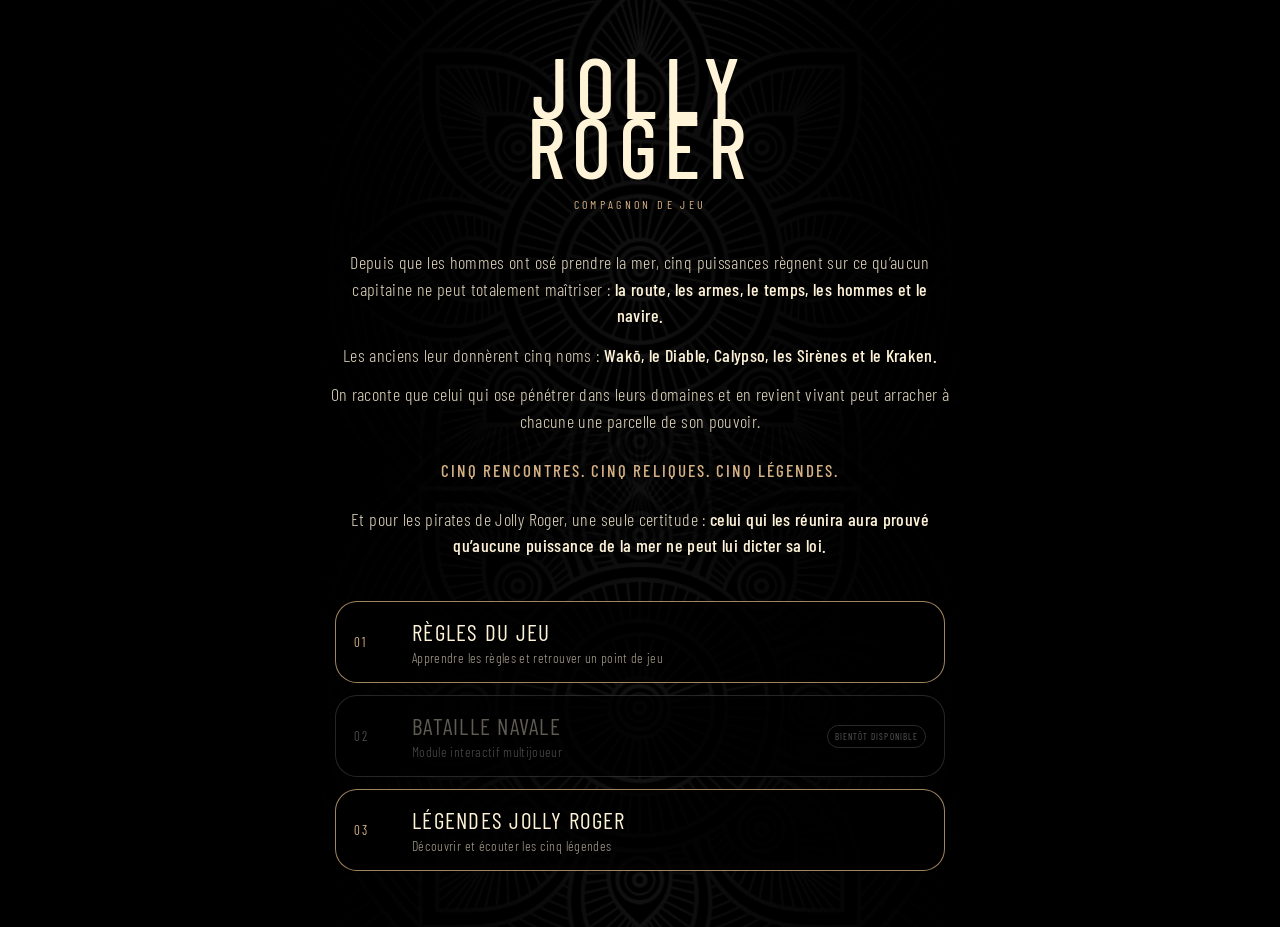
==== index.html @ dc623b6f "Add files via upload" ====
<!doctype html>
<html lang="fr">
<head>
<meta charset="utf-8">
<meta name="viewport" content="width=device-width,initial-scale=1,viewport-fit=cover">
<meta name="theme-color" content="#000000">
<title>Jolly Roger</title>
<link rel="stylesheet" href="assets/style.css">
</head>
<body>
<main class="home-page neutral-mandala">
  <div class="home-mandala home-mandala-top" aria-hidden="true"></div>
  <section class="home-inner">
    <header class="home-header">
      <p class="logo-placeholder" aria-label="Jolly Roger">JOLLY<br>ROGER</p>
      <p class="logo-note">COMPAGNON DE JEU</p>
    </header>

    <section class="intro-block" aria-label="Introduction">
      <p>Depuis que les hommes ont osé prendre la mer, cinq puissances règnent sur ce qu’aucun capitaine ne peut totalement maîtriser : <strong>la route, les armes, le temps, les hommes et le navire.</strong></p>
      <p>Les anciens leur donnèrent cinq noms : <strong>Wakō, le Diable, Calypso, les Sirènes et le Kraken.</strong></p>
      <p>On raconte que celui qui ose pénétrer dans leurs domaines et en revient vivant peut arracher à chacune une parcelle de son pouvoir.</p>
      <p class="intro-emphasis">CINQ RENCONTRES. CINQ RELIQUES. CINQ LÉGENDES.</p>
      <p>Et pour les pirates de Jolly Roger, une seule certitude : <strong>celui qui les réunira aura prouvé qu’aucune puissance de la mer ne peut lui dicter sa loi.</strong></p>
    </section>

    <nav class="main-actions" aria-label="Menu principal">
      <a class="main-action" href="regles/">
        <span class="action-number">01</span>
        <span class="action-copy"><strong>RÈGLES DU JEU</strong><small>Apprendre les règles et retrouver un point de jeu</small></span>
      </a>
      <div class="main-action disabled" aria-disabled="true">
        <span class="action-number">02</span>
        <span class="action-copy"><strong>BATAILLE NAVALE</strong><small>Module interactif multijoueur</small></span>
        <span class="soon">BIENTÔT DISPONIBLE</span>
      </div>
      <a class="main-action" href="legendes/">
        <span class="action-number">03</span>
        <span class="action-copy"><strong>LÉGENDES JOLLY ROGER</strong><small>Découvrir et écouter les cinq légendes</small></span>
      </a>
    </nav>
  </section>
  <div class="home-mandala home-mandala-bottom" aria-hidden="true"></div>
</main>
</body>
</html>
---- assets/style.css ----
@import url('https://fonts.googleapis.com/css2?family=Barlow+Condensed:wght@300;400;500;600&display=swap');

:root{
  --black:#000000;
  --ivory:#fff3d8;
  --sand:#d6b285;
  --brown:#7e4e24;
  --deep:#341f0f;
  --accent:#005c53;
}

*{box-sizing:border-box}

html,body{
  margin:0;
  width:100%;
  min-height:100%;
  background:var(--black);
  color:var(--ivory);
  font-family:"Barlow Condensed",Arial,sans-serif;
}

body{
  min-height:100svh;
  overflow-x:hidden;
}

/* ==========================================================
   PAGE LÉGENDE
   Trois zones indépendantes :
   1. mandala supérieur
   2. zone noire de lecture
   3. mandala inférieur
   Aucun décor ne passe sous le contenu.
   ========================================================== */

.legend-page{
  width:100%;
  min-height:100svh;
  height:100svh;
  display:grid;
  grid-template-rows:minmax(120px,1fr) auto minmax(120px,1fr);
  overflow:hidden;
  background:#000;
}

.mandala-zone{
  overflow:hidden;
  position:relative;
  background:#000;
}

.mandala-art{
  position:absolute;
  left:50%;
  transform:translateX(-50%);
  width:min(92vw,760px);
  aspect-ratio:921/700;
  background-repeat:no-repeat;
  background-size:100% 100%;
}

.mandala-zone.top .mandala-art{
  bottom:-6%;
  background-image:var(--top-art);
}

.mandala-zone.bottom .mandala-art{
  top:-6%;
  background-image:var(--bottom-art);
}

/* Zone centrale noire : aucun contour, aucune "carte".
   Elle existe seulement pour protéger la lisibilité. */
.content-zone{
  position:relative;
  z-index:2;
  width:min(88vw,660px);
  margin:0 auto;
  padding:20px 0 18px;
  background:#000;
  text-align:center;
}

.kicker{
  margin:0 0 8px;
  font-size:clamp(13px,1.8vw,17px);
  line-height:1;
  font-weight:300;
  letter-spacing:.20em;
  text-transform:uppercase;
}

.legend-title{
  margin:0;
  font-size:clamp(42px,6vw,62px);
  line-height:.98;
  font-weight:400;
  letter-spacing:.012em;
}

.accent-rule{
  display:none;
}

/* Lecteur : seul élément encadré */
.player{
  width:100%;
  min-height:78px;
  display:grid;
  grid-template-columns:56px 48px minmax(100px,1fr) 48px;
  gap:10px;
  align-items:center;
  padding:10px 16px;
  border:1px solid var(--sand);
  border-radius:26px;
  background:#000;
}

.play-button{
  width:54px;
  height:54px;
  padding:0;
  border:0;
  border-radius:50%;
  background:var(--ivory);
  display:grid;
  place-items:center;
  cursor:pointer;
  -webkit-appearance:none;
  appearance:none;
}

.play-icon{
  width:0;
  height:0;
  margin-left:4px;
  border-top:10px solid transparent;
  border-bottom:10px solid transparent;
  border-left:17px solid var(--deep);
}

.play-button[data-playing="true"] .play-icon{
  width:18px;
  height:22px;
  margin-left:0;
  border:0;
  background:
    linear-gradient(
      90deg,
      var(--deep) 0 32%,
      transparent 32% 68%,
      var(--deep) 68% 100%
    );
}

.time{
  color:var(--sand);
  font-size:18px;
  font-weight:400;
  font-variant-numeric:tabular-nums;
}

.seek{
  width:100%;
  height:24px;
  margin:0;
  background:transparent;
  cursor:pointer;
  -webkit-appearance:none;
  appearance:none;
}

.seek::-webkit-slider-runnable-track{
  height:3px;
  border-radius:999px;
  background:var(--ivory);
}

.seek::-webkit-slider-thumb{
  width:14px;
  height:14px;
  margin-top:-5.5px;
  border:0;
  border-radius:50%;
  background:var(--ivory);
  -webkit-appearance:none;
}

.seek::-moz-range-track{
  height:3px;
  border:0;
  border-radius:999px;
  background:var(--ivory);
}

.seek::-moz-range-thumb{
  width:14px;
  height:14px;
  border:0;
  border-radius:50%;
  background:var(--ivory);
}

/* Crédits */
.official{
  margin:27px 0 18px;
  color:var(--sand);
  font-size:14px;
  font-weight:400;
  letter-spacing:.09em;
  text-transform:uppercase;
}

.credits{
  font-size:17px;
  line-height:1.38;
  font-weight:300;
  letter-spacing:.035em;
}

.credits p{
  margin:1px 0;
}

.credits strong{
  font-weight:600;
}

.menu-link{
  display:inline-block;
  margin-top:20px;
  color:var(--sand);
  font-size:14px;
  font-weight:400;
  letter-spacing:.10em;
  text-transform:uppercase;
  text-decoration:none;
  border-bottom:1px solid var(--sand);
  padding-bottom:2px;
}

/* ==========================================================
   MOBILE
   Le contenu complet tient dans la hauteur visible.
   ========================================================== */

@media(max-width:600px){
  .legend-page{
    grid-template-rows:minmax(105px,1fr) auto minmax(105px,1fr);
  }

  .mandala-art{
    width:112vw;
    max-width:none;
  }

  .mandala-zone.top .mandala-art{
    bottom:-11%;
  }

  .mandala-zone.bottom .mandala-art{
    top:-11%;
  }

  .content-zone{
    width:91vw;
    padding:14px 0 13px;
  }

  .kicker{
    font-size:12px;
    margin-bottom:7px;
  }

  .legend-title{
    font-size:clamp(38px,10.5vw,50px);
  }

  .accent-rule{
    width:95px;
    margin:15px auto 17px;
  }

  .player{
    min-height:68px;
    grid-template-columns:48px 41px minmax(65px,1fr) 41px;
    gap:7px;
    padding:8px 11px;
    border-radius:23px;
  }

  .play-button{
    width:48px;
    height:48px;
  }

  .play-icon{
    border-top-width:9px;
    border-bottom-width:9px;
    border-left-width:15px;
  }

  .time{
    font-size:16px;
  }

  .official{
    margin:19px 0 12px;
    font-size:12px;
  }

  .credits{
    font-size:15px;
    line-height:1.32;
  }

  .menu-link{
    margin-top:14px;
    font-size:12px;
  }
}

/* Écrans peu hauts */
@media(max-height:760px){
  .legend-page{
    grid-template-rows:minmax(85px,1fr) auto minmax(85px,1fr);
  }

  .content-zone{
    padding-top:9px;
    padding-bottom:9px;
  }

  .legend-title{
    font-size:40px;
  }

  .accent-rule{
    margin:10px auto 12px;
  }

  .player{
    min-height:62px;
  }

  .official{
    margin:12px 0 8px;
  }

  .menu-link{
    margin-top:9px;
  }
}

/* ==========================================================
   MENU PRINCIPAL
   ========================================================== */

.menu-page{
  min-height:100svh;
  background:#000;
  display:grid;
  place-items:center;
  padding:42px 22px;
  text-align:center;
}

.menu-inner{
  width:min(88vw,500px);
}

.menu-brand{
  margin:0 0 12px;
  color:var(--sand);
  font-size:14px;
  font-weight:300;
  letter-spacing:.30em;
}

.menu-title{
  margin:0 0 45px;
  font-size:clamp(46px,8vw,62px);
  font-weight:300;
  letter-spacing:.07em;
}

.legend-links{
  border-top:1px solid rgba(126,78,36,.75);
}

.legend-links a{
  display:block;
  padding:20px 8px;
  border-bottom:1px solid rgba(126,78,36,.75);
  color:var(--ivory);
  font-size:clamp(26px,4.8vw,32px);
  font-weight:300;
  letter-spacing:.02em;
  text-decoration:none;
}

.menu-footer{
  margin-top:40px;
  color:var(--brown);
  font-size:12px;
  letter-spacing:.16em;
  text-transform:uppercase;
}

.legend-title{margin-bottom:44px;}
@media(max-width:600px){.legend-title{margin-bottom:32px;}}
@media(max-height:760px){.legend-title{margin-bottom:22px;}}

/* ==========================================================
   COMPAGNON JOLLY ROGER — ACCUEIL / RÈGLES
   ========================================================== */
.neutral-mandala{position:relative;isolation:isolate;background:#000;overflow:hidden}
.page-layer{position:relative;z-index:2}
.home-mandala{position:absolute;left:50%;z-index:0;width:min(1050px,125vw);aspect-ratio:921/700;transform:translateX(-50%);background:url('visuals/calypso-top.jpg') center/100% 100% no-repeat;filter:grayscale(1) brightness(1.7);opacity:.10;pointer-events:none}
.home-mandala-top{top:-250px}
.home-mandala-bottom{bottom:-300px;transform:translateX(-50%) rotate(180deg)}
.home-page{min-height:100svh;display:grid;place-items:center;padding:56px 22px}
.home-inner{position:relative;z-index:2;width:min(90vw,680px);text-align:center}
.home-header{margin-bottom:38px}
.logo-placeholder{margin:0;color:var(--ivory);font-size:clamp(54px,10vw,84px);font-weight:500;line-height:.72;letter-spacing:.09em}
.logo-note{margin:20px 0 0;color:var(--sand);font-size:12px;letter-spacing:.28em}
.intro-block{width:min(100%,620px);margin:0 auto 42px;font-size:18px;font-weight:300;line-height:1.48;letter-spacing:.02em;color:rgba(255,243,216,.86)}
.intro-block p{margin:0 0 13px}.intro-block strong{color:var(--ivory);font-weight:500}.intro-block .intro-emphasis{margin:23px 0;color:var(--sand);font-size:17px;font-weight:500;letter-spacing:.12em}
.main-actions{display:grid;gap:12px;width:min(100%,610px);margin:0 auto}
.main-action{min-height:82px;display:grid;grid-template-columns:44px 1fr auto;align-items:center;gap:14px;padding:13px 18px;border:1px solid rgba(214,178,133,.75);border-radius:22px;color:var(--ivory);text-decoration:none;text-align:left;background:rgba(0,0,0,.74)}
.action-number{color:var(--sand);font-size:13px;letter-spacing:.12em}.action-copy{min-width:0}.action-copy strong{display:block;font-size:23px;font-weight:400;letter-spacing:.055em}.action-copy small{display:block;margin-top:3px;color:rgba(255,243,216,.62);font-size:14px;font-weight:300;letter-spacing:.025em}.main-action.disabled{border-color:rgba(255,255,255,.15);color:rgba(255,243,216,.38)}.main-action.disabled .action-number,.main-action.disabled small{color:rgba(255,255,255,.28)}.soon{padding:5px 7px;border:1px solid rgba(255,255,255,.16);border-radius:999px;color:rgba(255,255,255,.35);font-size:9px;letter-spacing:.12em;white-space:nowrap}
.section-lead{width:min(100%,540px);margin:-24px auto 34px;color:rgba(255,243,216,.65);font-size:17px;font-weight:300;line-height:1.45;letter-spacing:.03em}
.back-home{display:inline-block;margin-top:34px;color:var(--sand);font-size:13px;letter-spacing:.10em;text-transform:uppercase;text-decoration:none;border-bottom:1px solid rgba(214,178,133,.6);padding-bottom:2px}
.rules-page{min-height:100svh;padding:54px 22px 80px;text-align:center}.rules-inner{width:min(92vw,720px);margin:0 auto}.rules-title{margin:0 0 38px;font-size:clamp(46px,8vw,64px);font-weight:300;letter-spacing:.06em}.rules-mode,.quick-help,.rules-preview{margin-top:42px}.mode-label{margin:0 0 14px;color:var(--sand);font-size:12px;letter-spacing:.20em}.rules-list{border-top:1px solid rgba(126,78,36,.65)}.rules-list a{display:grid;grid-template-columns:40px 1fr;align-items:center;padding:15px 8px;border-bottom:1px solid rgba(126,78,36,.65);color:var(--ivory);text-decoration:none;text-align:left}.rules-list span{color:var(--brown);font-size:12px}.rules-list strong{font-size:21px;font-weight:300;letter-spacing:.03em}.quick-grid{display:grid;grid-template-columns:repeat(4,1fr);gap:8px}.quick-grid a{display:grid;place-items:center;min-height:48px;padding:8px;border:1px solid rgba(214,178,133,.45);border-radius:14px;color:var(--ivory);font-size:12px;letter-spacing:.08em;text-decoration:none}.rules-preview{padding-top:12px}.rules-preview article{scroll-margin-top:18px;padding:25px 0;border-top:1px solid rgba(255,255,255,.10);text-align:left}.rules-preview article:last-of-type{border-bottom:1px solid rgba(255,255,255,.10)}.rules-preview h2{margin:0 0 8px;color:var(--ivory);font-size:21px;font-weight:400;letter-spacing:.05em}.rules-preview article p{margin:0;color:rgba(255,243,216,.60);font-size:16px;font-weight:300;line-height:1.45}.coming-page{min-height:100svh;display:grid;place-items:center;padding:40px 22px;text-align:center}.coming-inner{width:min(90vw,520px)}.coming-inner h1{margin:0 0 10px;font-size:clamp(48px,9vw,70px);font-weight:300}.coming-inner>p:not(.menu-brand){color:var(--sand);letter-spacing:.2em}.coming-inner>strong{display:block;margin-top:24px;color:rgba(255,255,255,.42);font-weight:400;letter-spacing:.16em}
@media(max-width:600px){.home-page{padding:38px 17px}.home-mandala{width:160vw;opacity:.085}.home-mandala-top{top:-150px}.home-mandala-bottom{bottom:-190px}.home-header{margin-bottom:30px}.intro-block{margin-bottom:34px;font-size:16px;line-height:1.42}.intro-block .intro-emphasis{font-size:15px}.main-action{grid-template-columns:32px 1fr;min-height:76px;padding:12px 14px;border-radius:20px}.action-copy strong{font-size:20px}.action-copy small{font-size:13px}.soon{grid-column:2;margin-top:-3px;justify-self:start}.rules-page{padding:40px 16px 65px}.quick-grid{grid-template-columns:repeat(2,1fr)}.section-lead{font-size:16px}.menu-page{position:relative;overflow:hidden}.menu-title{margin-bottom:38px}}
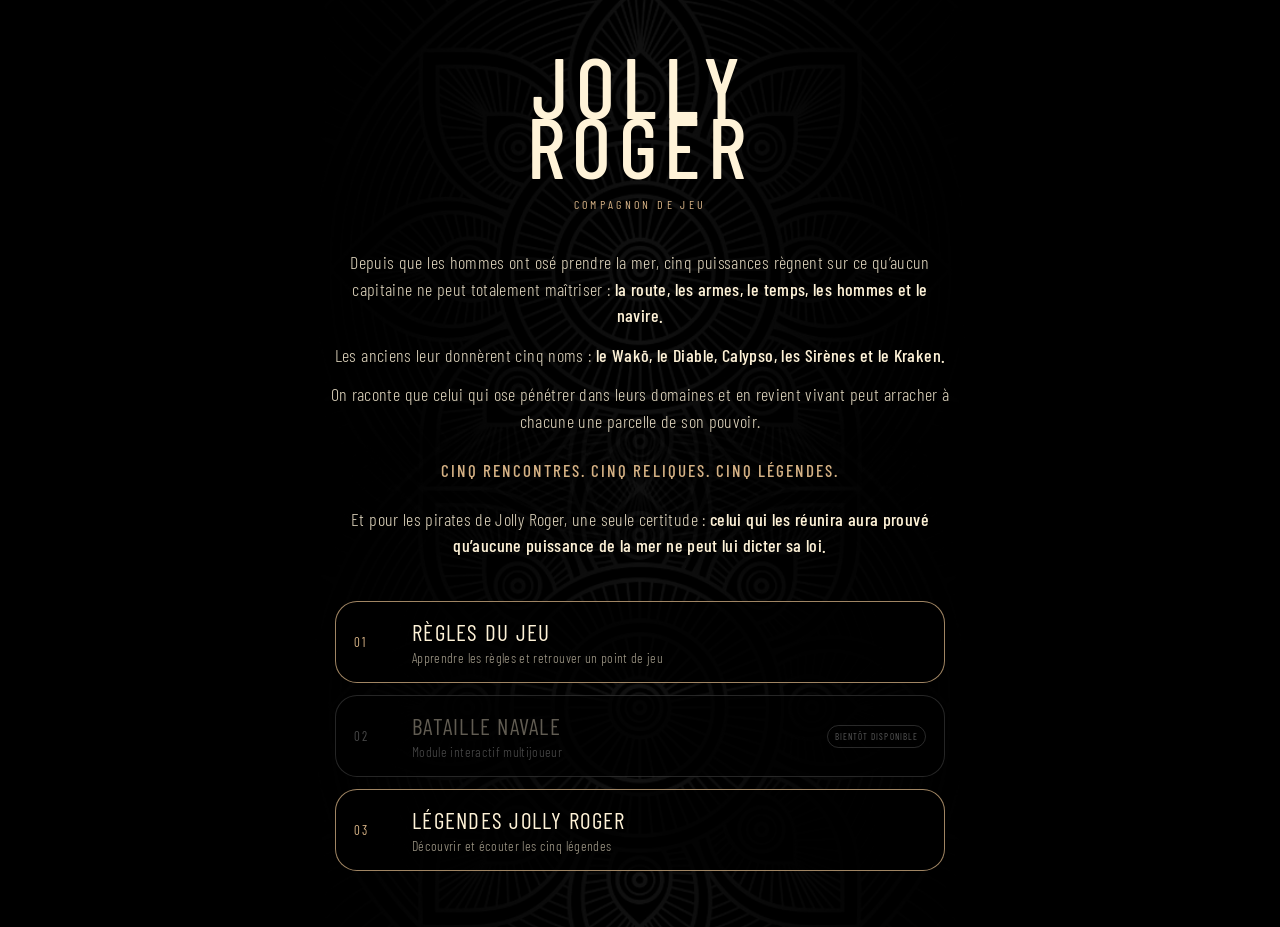
==== commit 72b05e8c: "Add files via upload" ====
--- a/index.html
+++ b/index.html
@@ -5,7 +5,7 @@
 <meta name="viewport" content="width=device-width,initial-scale=1,viewport-fit=cover">
 <meta name="theme-color" content="#000000">
 <title>Jolly Roger</title>
-<link rel="stylesheet" href="assets/style.css">
+<link rel="stylesheet" href="assets/style.css?v=4">
 </head>
 <body>
 <main class="home-page neutral-mandala">
@@ -18,7 +18,7 @@
 
     <section class="intro-block" aria-label="Introduction">
       <p>Depuis que les hommes ont osé prendre la mer, cinq puissances règnent sur ce qu’aucun capitaine ne peut totalement maîtriser : <strong>la route, les armes, le temps, les hommes et le navire.</strong></p>
-      <p>Les anciens leur donnèrent cinq noms : <strong>Wakō, le Diable, Calypso, les Sirènes et le Kraken.</strong></p>
+      <p>Les anciens leur donnèrent cinq noms : <strong>le Wakō, le Diable, Calypso, les Sirènes et le Kraken.</strong></p>
       <p>On raconte que celui qui ose pénétrer dans leurs domaines et en revient vivant peut arracher à chacune une parcelle de son pouvoir.</p>
       <p class="intro-emphasis">CINQ RENCONTRES. CINQ RELIQUES. CINQ LÉGENDES.</p>
       <p>Et pour les pirates de Jolly Roger, une seule certitude : <strong>celui qui les réunira aura prouvé qu’aucune puissance de la mer ne peut lui dicter sa loi.</strong></p>
--- a/assets/style.css
+++ b/assets/style.css
@@ -435,3 +435,23 @@
 .back-home{display:inline-block;margin-top:34px;color:var(--sand);font-size:13px;letter-spacing:.10em;text-transform:uppercase;text-decoration:none;border-bottom:1px solid rgba(214,178,133,.6);padding-bottom:2px}
 .rules-page{min-height:100svh;padding:54px 22px 80px;text-align:center}.rules-inner{width:min(92vw,720px);margin:0 auto}.rules-title{margin:0 0 38px;font-size:clamp(46px,8vw,64px);font-weight:300;letter-spacing:.06em}.rules-mode,.quick-help,.rules-preview{margin-top:42px}.mode-label{margin:0 0 14px;color:var(--sand);font-size:12px;letter-spacing:.20em}.rules-list{border-top:1px solid rgba(126,78,36,.65)}.rules-list a{display:grid;grid-template-columns:40px 1fr;align-items:center;padding:15px 8px;border-bottom:1px solid rgba(126,78,36,.65);color:var(--ivory);text-decoration:none;text-align:left}.rules-list span{color:var(--brown);font-size:12px}.rules-list strong{font-size:21px;font-weight:300;letter-spacing:.03em}.quick-grid{display:grid;grid-template-columns:repeat(4,1fr);gap:8px}.quick-grid a{display:grid;place-items:center;min-height:48px;padding:8px;border:1px solid rgba(214,178,133,.45);border-radius:14px;color:var(--ivory);font-size:12px;letter-spacing:.08em;text-decoration:none}.rules-preview{padding-top:12px}.rules-preview article{scroll-margin-top:18px;padding:25px 0;border-top:1px solid rgba(255,255,255,.10);text-align:left}.rules-preview article:last-of-type{border-bottom:1px solid rgba(255,255,255,.10)}.rules-preview h2{margin:0 0 8px;color:var(--ivory);font-size:21px;font-weight:400;letter-spacing:.05em}.rules-preview article p{margin:0;color:rgba(255,243,216,.60);font-size:16px;font-weight:300;line-height:1.45}.coming-page{min-height:100svh;display:grid;place-items:center;padding:40px 22px;text-align:center}.coming-inner{width:min(90vw,520px)}.coming-inner h1{margin:0 0 10px;font-size:clamp(48px,9vw,70px);font-weight:300}.coming-inner>p:not(.menu-brand){color:var(--sand);letter-spacing:.2em}.coming-inner>strong{display:block;margin-top:24px;color:rgba(255,255,255,.42);font-weight:400;letter-spacing:.16em}
 @media(max-width:600px){.home-page{padding:38px 17px}.home-mandala{width:160vw;opacity:.085}.home-mandala-top{top:-150px}.home-mandala-bottom{bottom:-190px}.home-header{margin-bottom:30px}.intro-block{margin-bottom:34px;font-size:16px;line-height:1.42}.intro-block .intro-emphasis{font-size:15px}.main-action{grid-template-columns:32px 1fr;min-height:76px;padding:12px 14px;border-radius:20px}.action-copy strong{font-size:20px}.action-copy small{font-size:13px}.soon{grid-column:2;margin-top:-3px;justify-self:start}.rules-page{padding:40px 16px 65px}.quick-grid{grid-template-columns:repeat(2,1fr)}.section-lead{font-size:16px}.menu-page{position:relative;overflow:hidden}.menu-title{margin-bottom:38px}}
+
+/* ==========================================================
+   RÈGLES V2 — lecture aérée et hiérarchisée
+   ========================================================== */
+.rules-content{margin-top:58px}
+.rule-chapter{scroll-margin-top:24px;padding:48px 0 52px;border-top:1px solid rgba(214,178,133,.26);text-align:left}
+.rule-chapter:last-child{border-bottom:1px solid rgba(214,178,133,.26)}
+.chapter-head{display:flex;align-items:baseline;gap:14px;margin-bottom:12px}
+.chapter-head>span{color:var(--brown);font-size:13px;letter-spacing:.14em}
+.chapter-head h2{margin:0;color:var(--ivory);font-size:clamp(28px,5vw,36px);font-weight:400;line-height:1.05;letter-spacing:.045em}
+.chapter-intro{max-width:620px;margin:0 0 30px;color:rgba(255,243,216,.66);font-size:18px;font-weight:300;line-height:1.45}
+.rule-block{margin:25px 0}.rule-block h3{margin:0 0 7px;color:var(--sand);font-size:13px;font-weight:500;letter-spacing:.16em}.rule-block p{margin:0;color:rgba(255,243,216,.82);font-size:17px;font-weight:300;line-height:1.46}.rule-block strong{font-weight:500;color:var(--ivory)}
+.rule-note{display:grid;grid-template-columns:130px 1fr;gap:16px;margin-top:30px;padding:16px 18px;border-left:2px solid var(--sand);background:rgba(214,178,133,.055)}.rule-note strong{color:var(--sand);font-size:12px;font-weight:500;letter-spacing:.13em}.rule-note span{color:rgba(255,243,216,.74);font-size:15px;font-weight:300;line-height:1.4}.rule-note.pending{border-left-color:rgba(255,243,216,.28);background:rgba(255,255,255,.035)}.rule-note.pending strong{color:rgba(255,243,216,.55)}
+.rule-steps{display:grid;gap:10px}.rule-steps>div{display:grid;grid-template-columns:34px 1fr;gap:13px;padding:14px 0;border-bottom:1px solid rgba(255,255,255,.075)}.rule-steps b{display:grid;place-items:center;width:28px;height:28px;border:1px solid rgba(214,178,133,.45);border-radius:50%;color:var(--sand);font-size:11px;font-weight:400}.rule-steps p{margin:0;color:rgba(255,243,216,.72);font-size:16px;font-weight:300;line-height:1.38}.rule-steps p strong{color:var(--ivory);font-weight:500;letter-spacing:.05em}
+.rule-tags{display:flex;flex-wrap:wrap;gap:7px;margin:0 0 12px}.rule-tags span{padding:5px 10px;border:1px solid rgba(214,178,133,.35);border-radius:999px;color:var(--ivory);font-size:12px;letter-spacing:.1em}
+.rule-equations{border-top:1px solid rgba(255,255,255,.08)}.rule-equations p{display:grid;grid-template-columns:minmax(145px,.9fr) 24px 1.2fr;align-items:center;gap:8px;margin:0;padding:12px 0;border-bottom:1px solid rgba(255,255,255,.08);font-size:15px}.rule-equations p>span{color:var(--brown);text-align:center}.rule-equations small{display:block;margin-top:3px;color:rgba(255,243,216,.54);font-size:13px;line-height:1.3}
+.resource-grid,.event-grid{display:grid;grid-template-columns:repeat(3,1fr);gap:10px;margin:8px 0 28px}.resource-grid>div,.event-grid>div{padding:17px 15px;border:1px solid rgba(214,178,133,.22);border-radius:16px}.resource-grid strong,.event-grid strong{color:var(--sand);font-size:13px;font-weight:500;letter-spacing:.11em}.resource-grid p,.event-grid p{margin:8px 0 0;color:rgba(255,243,216,.70);font-size:15px;font-weight:300;line-height:1.38}.resource-grid b{color:var(--ivory);font-weight:500}
+.turn-flow{display:grid;gap:7px}.turn-flow>div{display:grid;grid-template-columns:42px 1fr;column-gap:10px;padding:13px 0;border-bottom:1px solid rgba(255,255,255,.075)}.turn-flow>div span{grid-row:1/3;color:var(--brown);font-size:12px;letter-spacing:.12em}.turn-flow>div strong{color:var(--ivory);font-size:15px;font-weight:500;letter-spacing:.07em}.turn-flow>div p{margin:4px 0 0;color:rgba(255,243,216,.66);font-size:15px;font-weight:300;line-height:1.38}.turn-flow>i{display:none}
+.legend-rule-list{margin:24px 0;border-top:1px solid rgba(126,78,36,.55)}.legend-rule-list p{display:grid;grid-template-columns:1fr 1.25fr;gap:16px;margin:0;padding:11px 0;border-bottom:1px solid rgba(126,78,36,.55)}.legend-rule-list strong{color:var(--ivory);font-size:15px;font-weight:400;letter-spacing:.06em}.legend-rule-list span{color:var(--sand);font-size:14px;font-weight:300;letter-spacing:.05em}
+@media(max-width:600px){.rules-content{margin-top:46px}.rule-chapter{padding:38px 0 42px}.chapter-head{gap:10px}.chapter-head h2{font-size:28px}.chapter-intro{margin-bottom:24px;font-size:16px}.rule-block{margin:21px 0}.rule-block p{font-size:16px}.rule-note{grid-template-columns:1fr;gap:6px;margin-top:25px;padding:14px}.rule-steps p{font-size:15px}.rule-equations p{grid-template-columns:1fr 20px 1.15fr;font-size:14px}.resource-grid,.event-grid{grid-template-columns:1fr}.resource-grid>div,.event-grid>div{padding:14px}.legend-rule-list p{grid-template-columns:1fr;gap:3px}.quick-grid{grid-template-columns:repeat(2,1fr)}}
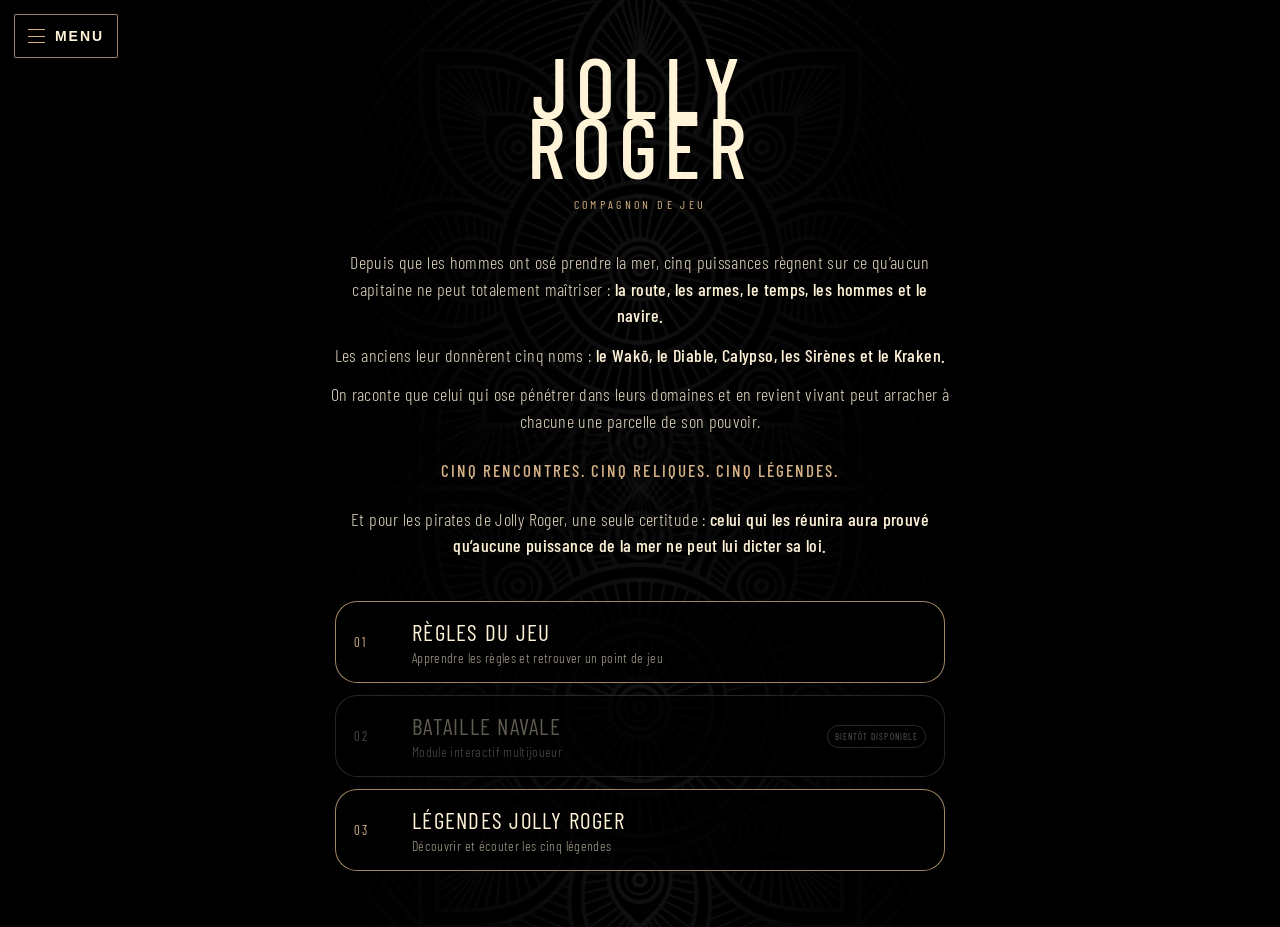
==== commit 50e8b2b1: "Add files via upload" ====
--- a/index.html
+++ b/index.html
@@ -5,7 +5,7 @@
 <meta name="viewport" content="width=device-width,initial-scale=1,viewport-fit=cover">
 <meta name="theme-color" content="#000000">
 <title>Jolly Roger</title>
-<link rel="stylesheet" href="assets/style.css?v=4">
+<link rel="stylesheet" href="assets/style.css?v=6">
 </head>
 <body>
 <main class="home-page neutral-mandala">
@@ -42,5 +42,6 @@
   </section>
   <div class="home-mandala home-mandala-bottom" aria-hidden="true"></div>
 </main>
+<script src="assets/menu.js?v=6"></script>
 </body>
 </html>
--- a/assets/style.css
+++ b/assets/style.css
@@ -455,3 +455,152 @@
 .turn-flow{display:grid;gap:7px}.turn-flow>div{display:grid;grid-template-columns:42px 1fr;column-gap:10px;padding:13px 0;border-bottom:1px solid rgba(255,255,255,.075)}.turn-flow>div span{grid-row:1/3;color:var(--brown);font-size:12px;letter-spacing:.12em}.turn-flow>div strong{color:var(--ivory);font-size:15px;font-weight:500;letter-spacing:.07em}.turn-flow>div p{margin:4px 0 0;color:rgba(255,243,216,.66);font-size:15px;font-weight:300;line-height:1.38}.turn-flow>i{display:none}
 .legend-rule-list{margin:24px 0;border-top:1px solid rgba(126,78,36,.55)}.legend-rule-list p{display:grid;grid-template-columns:1fr 1.25fr;gap:16px;margin:0;padding:11px 0;border-bottom:1px solid rgba(126,78,36,.55)}.legend-rule-list strong{color:var(--ivory);font-size:15px;font-weight:400;letter-spacing:.06em}.legend-rule-list span{color:var(--sand);font-size:14px;font-weight:300;letter-spacing:.05em}
 @media(max-width:600px){.rules-content{margin-top:46px}.rule-chapter{padding:38px 0 42px}.chapter-head{gap:10px}.chapter-head h2{font-size:28px}.chapter-intro{margin-bottom:24px;font-size:16px}.rule-block{margin:21px 0}.rule-block p{font-size:16px}.rule-note{grid-template-columns:1fr;gap:6px;margin-top:25px;padding:14px}.rule-steps p{font-size:15px}.rule-equations p{grid-template-columns:1fr 20px 1.15fr;font-size:14px}.resource-grid,.event-grid{grid-template-columns:1fr}.resource-grid>div,.event-grid>div{padding:14px}.legend-rule-list p{grid-template-columns:1fr;gap:3px}.quick-grid{grid-template-columns:repeat(2,1fr)}}
+
+/* ==========================================================
+   V5 — SÉLECTION DU MODE DE JEU
+   ========================================================== */
+.mode-select-page{min-height:100svh;display:grid;place-items:center;padding:56px 22px;text-align:center}
+.mode-select-inner{width:min(90vw,650px);margin:0 auto}
+.mode-select-title{margin:0 0 38px;color:var(--ivory);font-size:clamp(46px,8vw,68px);font-weight:300;line-height:.92;letter-spacing:.06em}
+.mode-choice-grid{display:grid;grid-template-columns:1fr 1fr;gap:14px;margin:42px auto 0}
+.mode-choice{min-height:150px;display:flex;flex-direction:column;justify-content:center;align-items:center;gap:12px;padding:24px 18px;border:1px solid rgba(214,178,133,.72);border-radius:24px;background:rgba(0,0,0,.76);color:var(--ivory);text-decoration:none}
+.mode-choice-number{color:var(--brown);font-size:12px;letter-spacing:.16em}
+.mode-choice-copy strong{display:block;font-size:27px;font-weight:400;letter-spacing:.06em}
+.mode-choice-copy small{display:block;margin-top:7px;color:rgba(255,243,216,.58);font-size:14px;font-weight:300;letter-spacing:.035em}
+.duo-principles{margin-top:34px}
+@media(max-width:600px){.mode-select-page{padding:40px 16px 64px}.mode-choice-grid{grid-template-columns:1fr;gap:12px;margin-top:32px}.mode-choice{min-height:118px;border-radius:21px}.mode-choice-copy strong{font-size:24px}}
+
+/* ===== Navigation rapide fixe — V5 ===== */
+.jr-floating-nav{
+  position:fixed;
+  top:max(14px, env(safe-area-inset-top));
+  left:max(14px, env(safe-area-inset-left));
+  z-index:9999;
+  font-family:"Barlow Condensed",Arial,sans-serif;
+}
+.jr-menu-toggle{
+  min-height:44px;
+  display:flex;
+  align-items:center;
+  gap:10px;
+  padding:9px 13px;
+  border:1px solid rgba(214,178,133,.72);
+  border-radius:2px;
+  background:rgba(0,0,0,.93);
+  color:#fff3d8;
+  font:700 14px/1 "Barlow Condensed",Arial,sans-serif;
+  letter-spacing:.14em;
+  cursor:pointer;
+  -webkit-backdrop-filter:blur(8px);
+  backdrop-filter:blur(8px);
+}
+.jr-menu-toggle:focus-visible,
+.jr-menu-panel a:focus-visible{
+  outline:2px solid #d6b285;
+  outline-offset:3px;
+}
+.jr-menu-icon{
+  width:17px;
+  height:14px;
+  display:flex;
+  flex-direction:column;
+  justify-content:space-between;
+}
+.jr-menu-icon i{
+  display:block;
+  height:1px;
+  width:100%;
+  background:#d6b285;
+  transition:transform .2s ease,opacity .2s ease;
+}
+.jr-floating-nav.is-open .jr-menu-icon i:nth-child(1){transform:translateY(6.5px) rotate(45deg)}
+.jr-floating-nav.is-open .jr-menu-icon i:nth-child(2){opacity:0}
+.jr-floating-nav.is-open .jr-menu-icon i:nth-child(3){transform:translateY(-6.5px) rotate(-45deg)}
+.jr-menu-panel{
+  position:absolute;
+  top:calc(100% + 8px);
+  left:0;
+  width:min(310px, calc(100vw - 28px));
+  max-height:calc(100vh - 82px);
+  overflow:auto;
+  overscroll-behavior:contain;
+  padding:7px;
+  border:1px solid rgba(214,178,133,.55);
+  background:rgba(0,0,0,.97);
+  box-shadow:0 10px 34px rgba(0,0,0,.45);
+  opacity:0;
+  visibility:hidden;
+  transform:translateY(-5px);
+  transition:opacity .16s ease,transform .16s ease,visibility .16s;
+  -webkit-backdrop-filter:blur(10px);
+  backdrop-filter:blur(10px);
+}
+.jr-floating-nav.is-open .jr-menu-panel{
+  opacity:1;
+  visibility:visible;
+  transform:translateY(0);
+}
+.jr-menu-panel>a,
+.jr-menu-group>a{
+  display:flex;
+  flex-direction:column;
+  gap:2px;
+  padding:11px 12px;
+  color:#fff3d8;
+  text-decoration:none;
+  border-bottom:1px solid rgba(214,178,133,.18);
+}
+.jr-menu-panel strong{
+  font-size:15px;
+  letter-spacing:.08em;
+}
+.jr-menu-panel small{
+  color:#d6b285;
+  font-size:12px;
+  font-weight:400;
+  letter-spacing:.04em;
+}
+.jr-menu-sub{
+  display:grid;
+  grid-template-columns:1fr 1fr;
+  gap:5px;
+  padding:7px 9px 10px 20px;
+  border-bottom:1px solid rgba(214,178,133,.18);
+}
+.jr-menu-sub a{
+  min-height:36px;
+  display:flex;
+  align-items:center;
+  padding:6px 8px;
+  border:1px solid rgba(214,178,133,.22);
+  color:#d6b285;
+  text-decoration:none;
+  font-size:12px;
+  font-weight:600;
+  letter-spacing:.05em;
+}
+.jr-menu-sub-legends{
+  grid-template-columns:1fr;
+}
+@media (hover:hover) and (pointer:fine){
+  .jr-menu-toggle:hover,
+  .jr-menu-panel>a:hover,
+  .jr-menu-group>a:hover,
+  .jr-menu-sub a:hover{
+    border-color:#d6b285;
+    color:#fff3d8;
+    background:#120d08;
+  }
+}
+@media (max-width:520px){
+  .jr-floating-nav{
+    top:max(10px, env(safe-area-inset-top));
+    left:max(10px, env(safe-area-inset-left));
+  }
+  .jr-menu-toggle{padding:9px 11px}
+  .jr-menu-panel{width:min(292px, calc(100vw - 20px));max-height:calc(100vh - 72px)}
+  .jr-menu-sub{grid-template-columns:1fr}
+}
+@media (prefers-reduced-motion:reduce){
+  .jr-menu-icon i,.jr-menu-panel{transition:none}
+}
